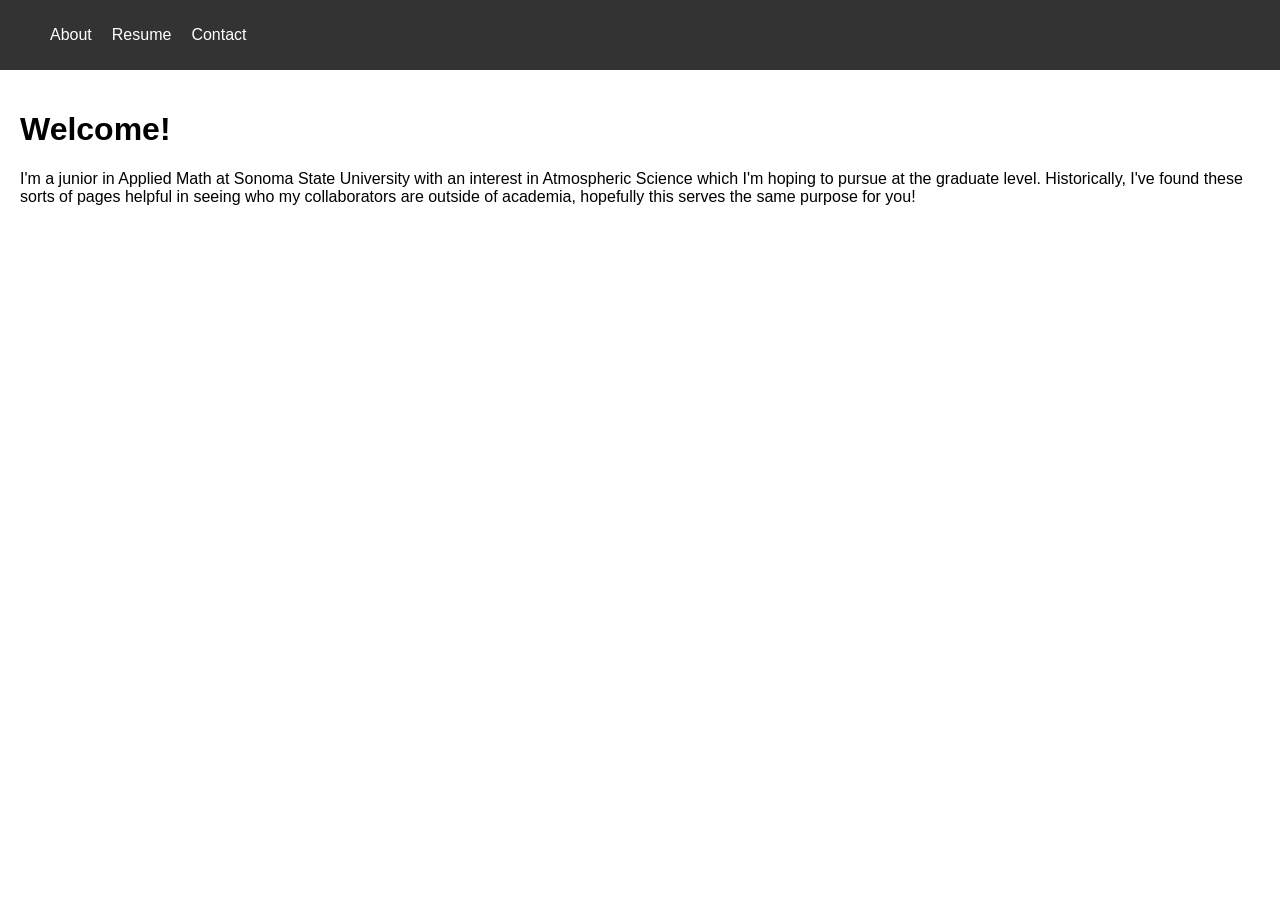
==== about.html @ 47ff20da "Create about.html" ====
<!DOCTYPE html>
<html lang="en">
<head>
    <meta charset="UTF-8">
    <meta name="viewport" content="width=device-width, initial-scale=1.0">
    <title>Your Name</title>
    <link rel="stylesheet" href="css/styles.css">
</head>
<body>

    <nav>
        <ul>
            <li><a href="about.html">About</a></li>
            <li><a href="resume.html">Resume</a></li>
            <li><a href="contact.html">Contact</a></li>
        </ul>
    </nav>

    <main>
<h1>Welcome!</h1>
<p>I'm a junior in Applied Math at Sonoma State University with an interest in Atmospheric Science 
  which I'm hoping to pursue at the graduate level. Historically, I've found these sorts of pages
helpful in seeing who my collaborators are outside of academia, hopefully this serves the same purpose for you!</p>
<!-- <img src="images/profile.jpg" alt="Profile Picture" width="200"> -->
    </main>

</body>
</html>
---- css/styles.css ----
body {
    font-family: Arial, sans-serif;
    margin: 0;
    padding: 0;
}

nav {
    background-color: #333;
    padding: 10px;
}

nav ul {
    list-style: none;
    display: flex;
    gap: 20px;
}

nav a {
    color: white;
    text-decoration: none;
}

nav a:hover {
    text-decoration: underline;
}

main {
    padding: 20px;
}
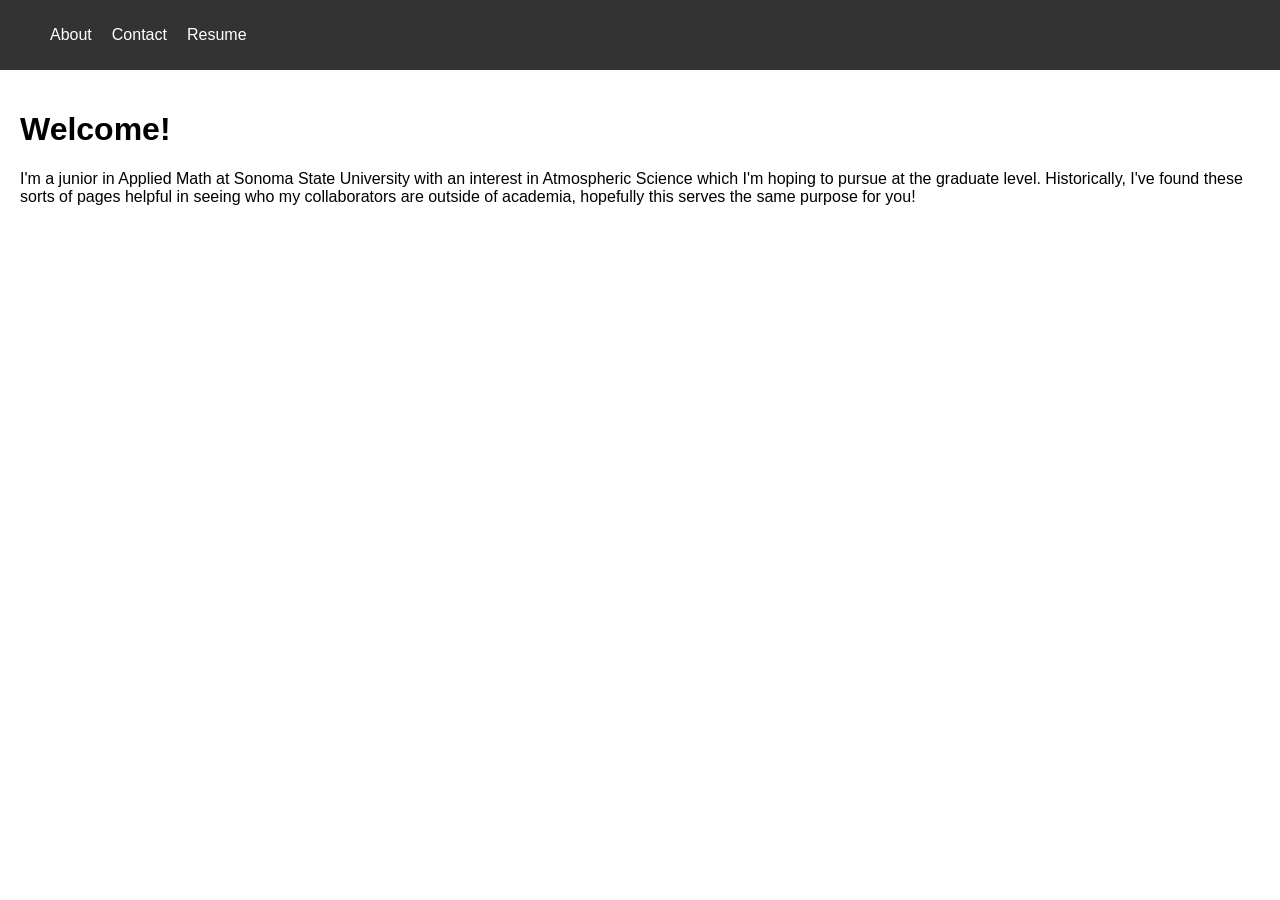
==== commit 955baaac: "Update about.html" ====
--- a/about.html
+++ b/about.html
@@ -11,8 +11,9 @@
     <nav>
         <ul>
             <li><a href="about.html">About</a></li>
-            <li><a href="resume.html">Resume</a></li>
             <li><a href="contact.html">Contact</a></li>
+            <li><a href="resume.pdf" target="_blank">Resume</a></li>
+
         </ul>
     </nav>
 
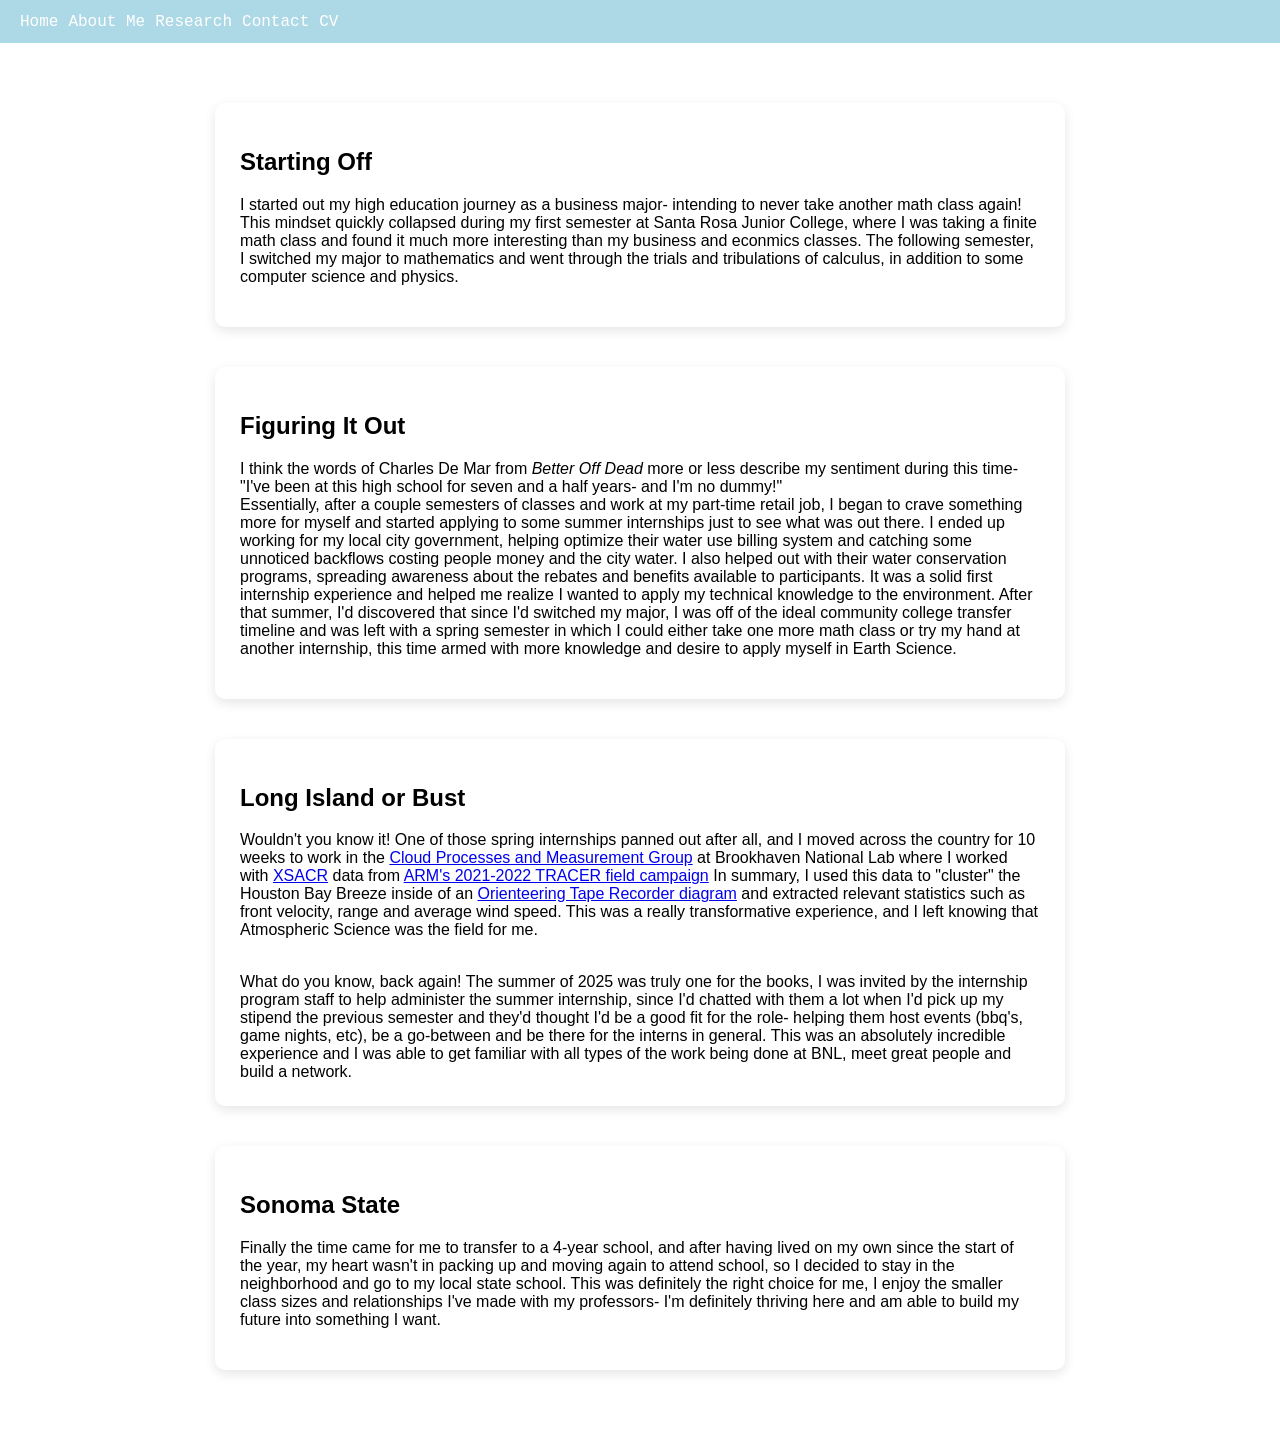
==== commit 91712f74: "Create about.html" ====
--- a/about.html
+++ b/about.html
@@ -1,29 +1,60 @@
-<!DOCTYPE html>
+ <!DOCTYPE html>
 <html lang="en">
 <head>
     <meta charset="UTF-8">
     <meta name="viewport" content="width=device-width, initial-scale=1.0">
-    <title>Your Name</title>
+    <title>Matthew Woody</title>
     <link rel="stylesheet" href="css/styles.css">
 </head>
 <body>
 
     <nav>
         <ul>
-            <li><a href="about.html">About</a></li>
+            <li><a href="index.html">Home</a></li>
+            <li><a href="about.html">About Me</a></li>
+            <li><a href="research.html">Research</a></li>
             <li><a href="contact.html">Contact</a></li>
-            <li><a href="resume.pdf" target="_blank">Resume</a></li>
+            <li><a href="cv.pdf">CV</a></li>
 
         </ul>
     </nav>
 
-    <main>
-<h1>Welcome!</h1>
-<p>I'm a junior in Applied Math at Sonoma State University with an interest in Atmospheric Science 
-  which I'm hoping to pursue at the graduate level. Historically, I've found these sorts of pages
-helpful in seeing who my collaborators are outside of academia, hopefully this serves the same purpose for you!</p>
-<!-- <img src="images/profile.jpg" alt="Profile Picture" width="200"> -->
-    </main>
+<main>
+  
+    <div class="container">
+        <h2>Starting Off</h2>
+        <p>I started out my high education journey as a business major- intending to never take another math class again!
+        This mindset quickly collapsed during my first semester at Santa Rosa Junior College, where I was taking a finite math class and found it much more interesting than my business and econmics classes.
+        The following semester, I switched my major to mathematics and went through the trials and tribulations of calculus, in addition to some computer science and physics.</p>
+    </div>
+    <div class="container">
+        <h2>Figuring It Out</h2>
+        <p>I think the words of Charles De Mar from <i>Better Off Dead</i> more or less describe my sentiment during this time- "I've been at this high school for seven and a half years- and I'm no dummy!" <br>
+            Essentially, after a couple semesters of classes and work at my part-time retail job, 
+            I began to crave something more for myself and started applying to some summer internships just to see what was out there. I ended up working for my local city government, helping optimize their water use billing system and catching some unnoticed backflows costing
+        people money and the city water. I also helped out with their water conservation programs, spreading awareness about the rebates and benefits available to participants. It was a solid first internship experience and helped me realize I wanted to apply my technical knowledge to the environment. After that summer,
+        I'd discovered that since I'd switched my major, I was off of the ideal community college transfer timeline and was left with a spring semester in which I could either take one more math class or try my hand at another internship, this time armed with more knowledge and desire to apply myself in Earth Science.</p>
+    </div>
+    <div class="container">
+        <h2>Long Island or Bust</h2>
+        <p>Wouldn't you know it! One of those spring internships panned out after all, and I moved across the country for 10 weeks to work in the <a href="https://www.bnl.gov/envsci/cloud/"target="_blank" rel="noopener noreferrer">
+        Cloud Processes and Measurement Group</a> at Brookhaven National Lab where I worked with <a href="https://armgov.svcs.arm.gov/capabilities/instruments/xsacr"target="_blank" rel="noopener noreferrer">XSACR</a> data from <a href="https://armgov.svcs.arm.gov/research/campaigns/amf2021tracer"target="_blank" rel="noopener noreferrer">ARM's 2021-2022 TRACER field campaign</a>
+        In summary, I used this data to "cluster" the Houston Bay Breeze inside of an <a href="https://asr.science.energy.gov/meetings/stm/posters/pdf/2023/P003156.pdf"target="_blank" rel="noopener noreferrer">Orienteering Tape Recorder diagram</a> 
+        and extracted relevant statistics such as front velocity, range and average wind speed.
+        This was a really transformative experience, and I left knowing that Atmospheric Science was the field for me.</p>
+        <br>
+        What do you know, back again! The summer of 2025 was truly one for the books, I was invited by the internship program staff to help administer the summer internship, since I'd chatted with them a lot when I'd pick up my stipend the previous semester and they'd thought I'd be a good fit for the role- helping them host events (bbq's, game nights, etc),
+        be a go-between and be there for the interns in general. This was an absolutely incredible experience and I was able to get familiar with all types of the work being done at BNL, meet great people and build a network.
+    </div>
+    <div class="container">
+        <h2>Sonoma State</h2>
+        <p>Finally the time came for me to transfer to a 4-year school, and after having lived on my own since the start of the year, my heart wasn't in packing up and moving again to attend school, so I decided to stay in the neighborhood and go to my local state school. This was definitely the right choice for me, I enjoy
+        the smaller class sizes and relationships I've made with my professors- I'm definitely thriving here and am able to build my future into something I want.</p>
+    </div>
+    <!-- <img src="images/street meat.jpg" alt="Profile Picture" width="200"> -->
+
+</main>
 
 </body>
 </html>
+            
--- a/css/styles.css
+++ b/css/styles.css
@@ -1,29 +1,48 @@
 body {
-    font-family: Arial, sans-serif;
+    font-family: Arial, Helvetica, sans-serif;
     margin: 0;
     padding: 0;
 }
 
 nav {
-    background-color: #333;
-    padding: 10px;
+    background-color: lightblue;
+    padding: 12px 20px;
 }
 
 nav ul {
     list-style: none;
     display: flex;
-    gap: 20px;
+    gap: 10px;
+    margin: 0;
+    padding: 0;
+    align-items: center;
 }
 
 nav a {
     color: white;
     text-decoration: none;
+    font-family: "Monaco", "Courier New", monospace;
 }
 
 nav a:hover {
     text-decoration: underline;
 }
 
+
 main {
     padding: 20px;
 }
+
+.container {
+    max-width: 800px;
+    margin: 40px auto;
+    padding: 25px;
+    background-color: #ffffff;
+    border-radius: 10px;
+    box-shadow: 0 4px 12px rgba(0, 0, 0, 0.1);
+}
+
+/* doesnt work for whatever reason (fix later) */
+.center-text {
+    text-align: center;
+}
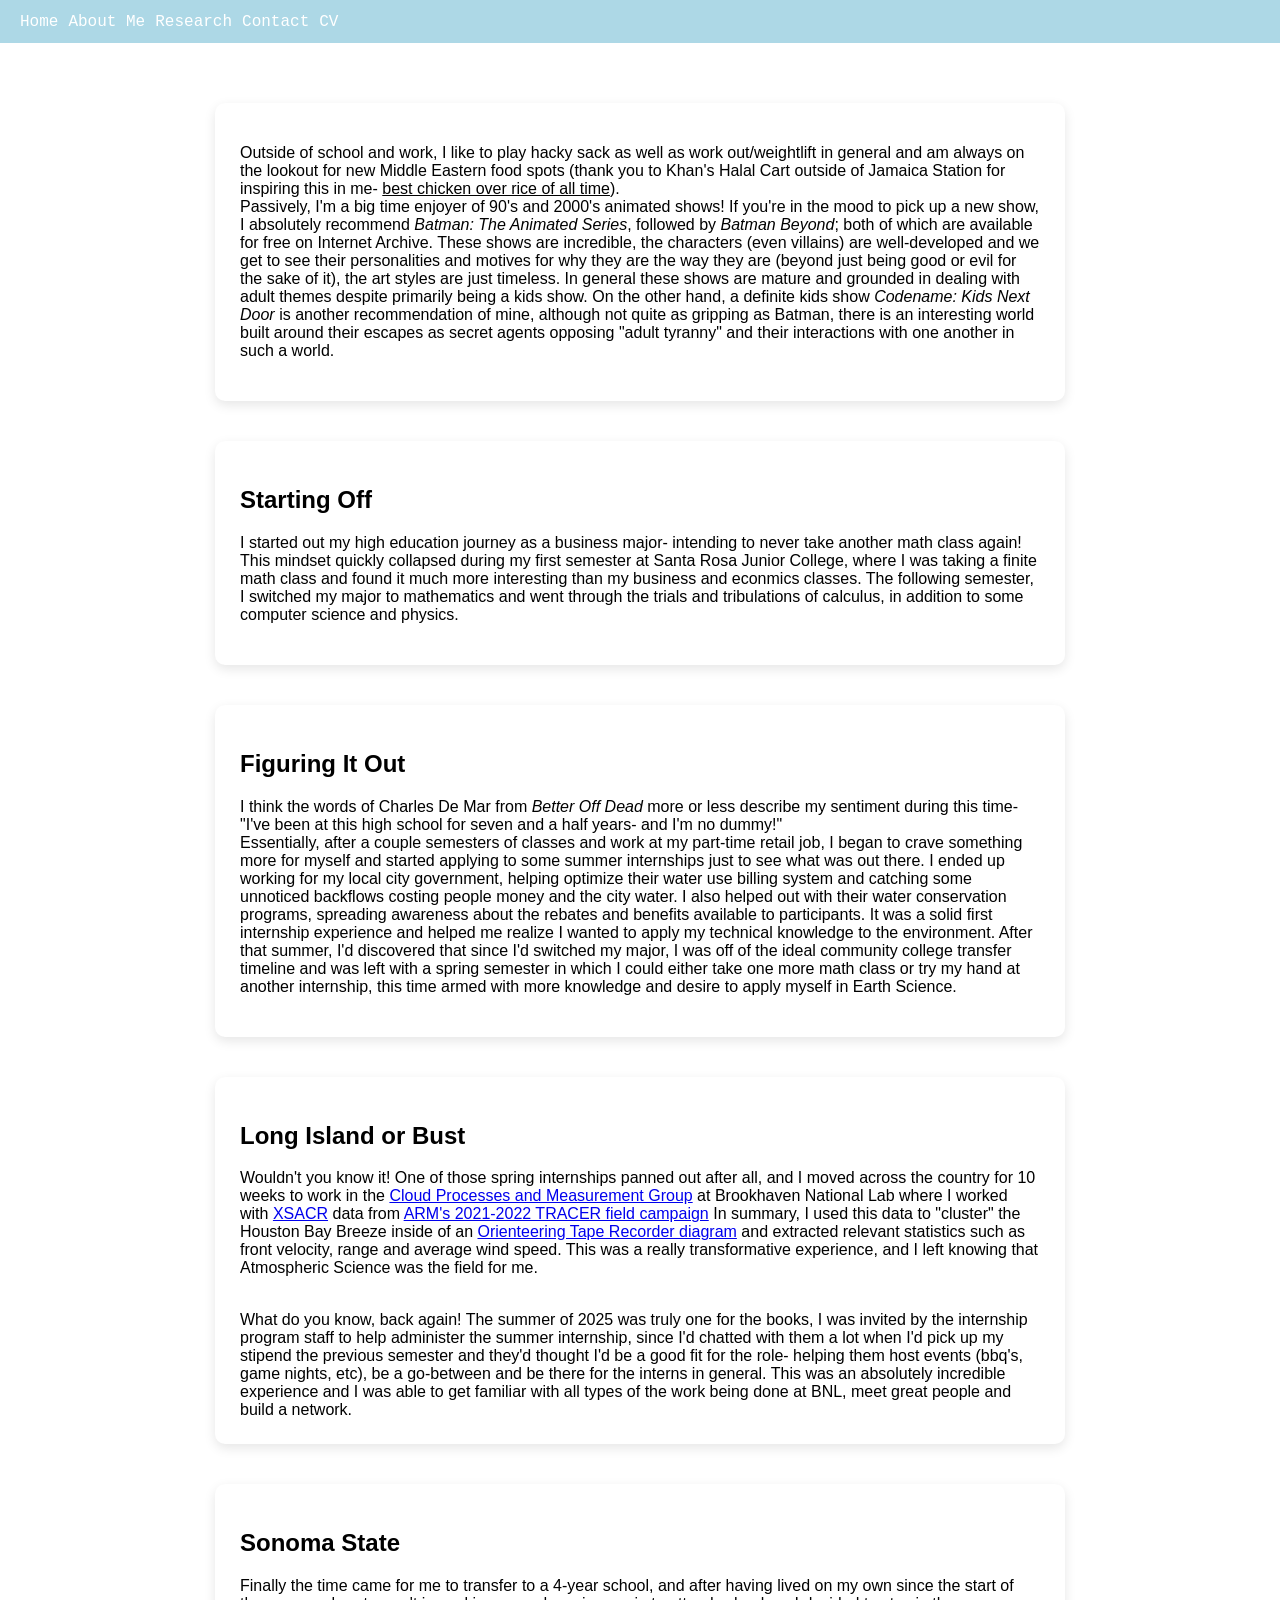
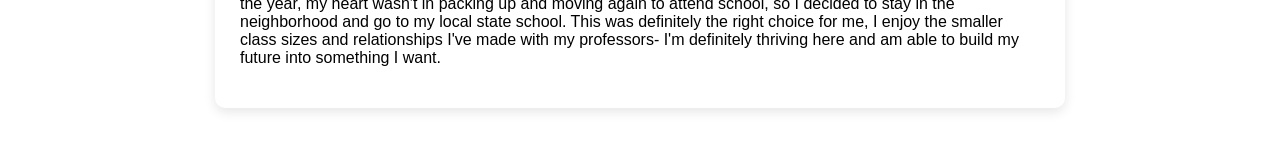
==== commit 736b8b6b: "Update about.html" ====
--- a/about.html
+++ b/about.html
@@ -20,7 +20,21 @@
     </nav>
 
 <main>
-  
+
+    <div class="container">
+       <p>
+         Outside of school and work, I like to play hacky sack as well as work out/weightlift in general and am always on the lookout for new Middle Eastern food spots
+         (thank you to Khan's Halal Cart outside of Jamaica Station for inspiring this in me- <u>best chicken over rice of all time</u>).
+         <br>
+         Passively, I'm a big time enjoyer of 90's and 2000's animated shows! If you're in the mood to pick up a new show, I absolutely recommend 
+         <i>Batman: The Animated Series</i>, followed by <i>Batman Beyond</i>; both of which are available for free on Internet Archive. These shows are incredible,
+         the characters (even villains) are well-developed and we get to see their personalities and motives for why they are the way they are (beyond just being good or evil for the sake of it), 
+         the art styles are just timeless. In general these shows are mature and grounded in dealing with adult themes despite primarily being a kids show.
+         On the other hand, a definite kids show <i>Codename: Kids Next Door</i> is another recommendation of mine, although not quite as gripping as Batman, there is an interesting world built
+         around their escapes as secret agents opposing "adult tyranny" and their interactions with one another in such a world.
+       </p>
+    </div>
+ 
     <div class="container">
         <h2>Starting Off</h2>
         <p>I started out my high education journey as a business major- intending to never take another math class again!
